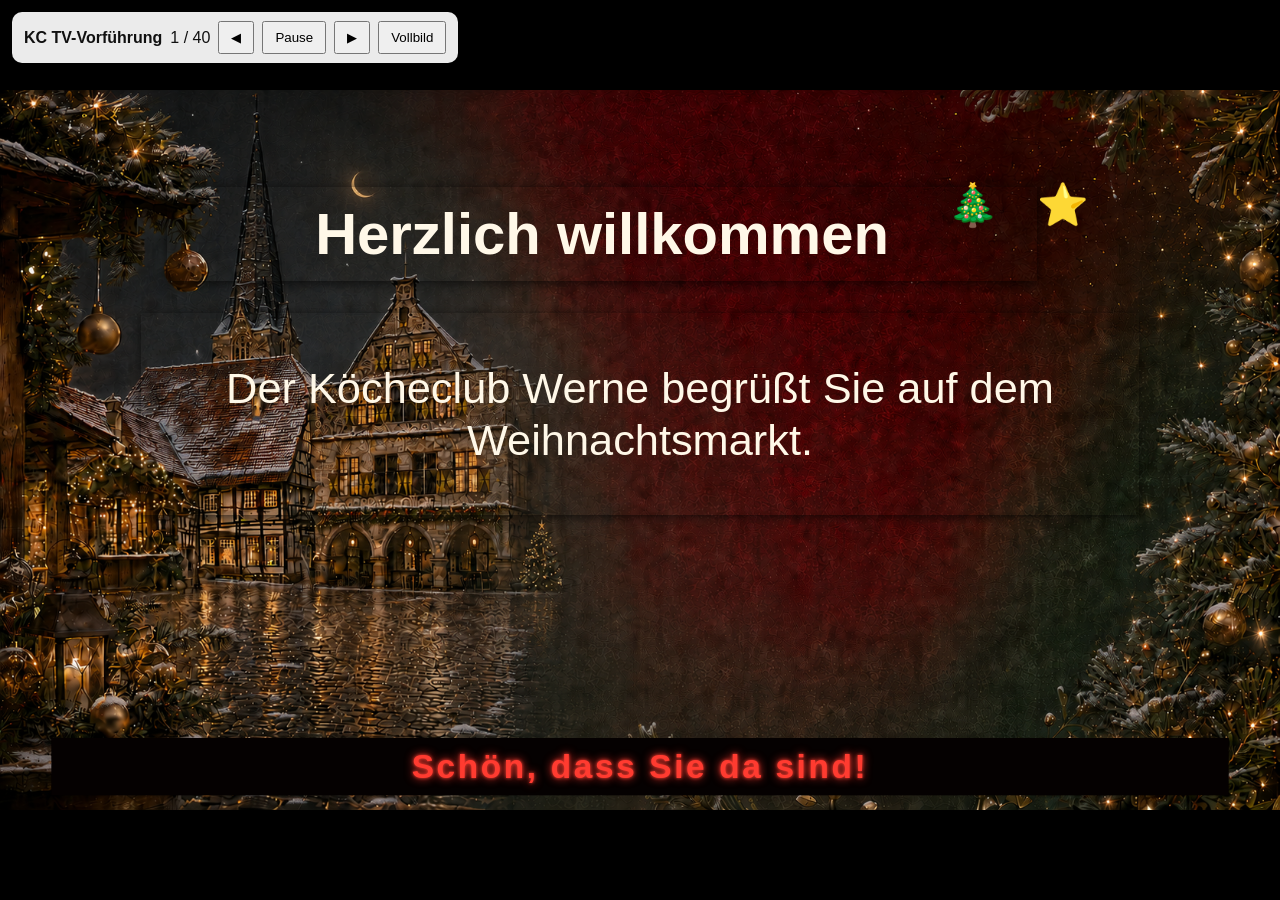
==== KC_TV_START.html @ e848ae27 "Add files via upload" ====
<!doctype html><html lang="de"><head><meta charset="utf-8"><meta name="viewport" content="width=device-width,initial-scale=1"><title>KC Weihnachtsmarkt · TV-Vorführung</title><link rel="stylesheet" href="kc-tv-player.css"><script src="kasse-presentation-data.js"></script></head><body><main id="tvStage"></main><div id="tvControls"><strong>KC TV-Vorführung</strong><span id="tvCounter"></span><button id="tvPrev">◀</button><button id="tvPause">Pause</button><button id="tvNext">▶</button><button id="tvFullscreen">Vollbild</button></div><script src="kc-tv-player.js"></script></body></html>
---- kc-tv-player.css ----
*{box-sizing:border-box}html,body{margin:0;width:100%;height:100%;overflow:hidden;background:#000;font-family:Arial,"Segoe UI",sans-serif}#tvStage{position:absolute;inset:0;overflow:hidden;transform-origin:top left;background:#120d0d}.tvBackground{position:absolute;inset:0;background-position:center;background-repeat:no-repeat;z-index:0}.tvItem{position:absolute;display:flex;align-items:center;white-space:pre-line;overflow:hidden;padding:6px;z-index:10}.tvItem.image{background-position:center;background-repeat:no-repeat}.tvItem.table{display:block;padding:0}.tvItem table{width:100%;height:100%;border-collapse:separate;border-spacing:0;table-layout:fixed}.tvItem th,.tvItem td{overflow:hidden}.tvItem[data-original-role=memberQuote]{padding:28px 42px!important;line-height:1.25;border:0!important;border-left:4px solid #e9b84a!important;border-radius:0 20px 20px 0!important}.tvItem[data-original-role=memberDuty]{padding:14px 24px!important;line-height:1.2}.tvItem[data-original-role=title]{padding:0!important;line-height:1.05}.tvItem[data-original-role=body]{padding:0!important;line-height:1.2}.tvItem[data-original-role=photo]{background-position:center top}.tvItem[data-original-role=decoration]{padding:0;overflow:visible}.tvItem[data-original-role=ticker]{padding:0 18px;color:#ff3b30!important;text-shadow:0 0 5px #ff3b30,0 0 14px #ff3b30;letter-spacing:.08em}.tvFx{position:absolute;inset:0;overflow:hidden;pointer-events:none;z-index:30}.tvFx i{position:absolute;font-style:normal;animation:fall var(--dur) linear infinite;animation-delay:var(--delay);filter:drop-shadow(0 0 6px #fff);opacity:.82}@keyframes fall{from{transform:translateY(-15vh) rotate(0)}to{transform:translateY(120vh) rotate(360deg)}}.tvFx.glitter i,.tvFx.gold-dust i{animation:spark 2.5s ease-in-out infinite}@keyframes spark{0%,100%{opacity:.1;transform:scale(.6)}50%{opacity:1;transform:scale(1.5)}}#tvControls{position:fixed;left:12px;top:12px;z-index:100;display:flex;align-items:center;gap:8px;padding:9px 12px;border-radius:10px;background:rgba(255,255,255,.92);color:#111;box-shadow:0 5px 20px #0007;transition:opacity .3s}#tvControls button{padding:7px 11px}body.controlsHidden #tvControls{opacity:0;pointer-events:none}
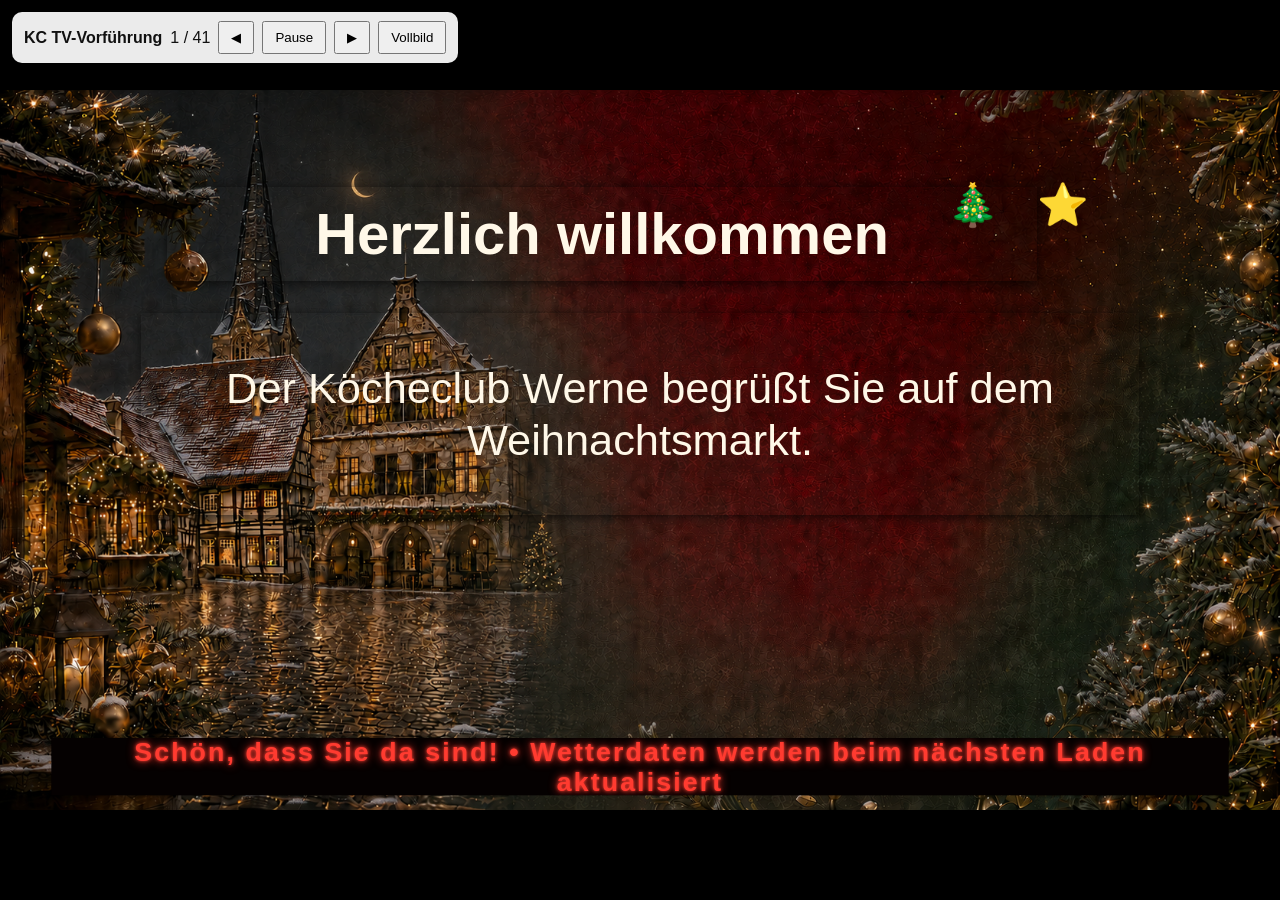
==== commit 89627028: "Add files via upload" ====
--- a/KC_TV_START.html
+++ b/KC_TV_START.html
@@ -1 +1 @@
-<!doctype html><html lang="de"><head><meta charset="utf-8"><meta name="viewport" content="width=device-width,initial-scale=1"><title>KC Weihnachtsmarkt · TV-Vorführung</title><link rel="stylesheet" href="kc-tv-player.css"><script src="kasse-presentation-data.js"></script></head><body><main id="tvStage"></main><div id="tvControls"><strong>KC TV-Vorführung</strong><span id="tvCounter"></span><button id="tvPrev">◀</button><button id="tvPause">Pause</button><button id="tvNext">▶</button><button id="tvFullscreen">Vollbild</button></div><script src="kc-tv-player.js"></script></body></html>
+<!doctype html><html lang="de"><head><meta charset="utf-8"><meta name="viewport" content="width=device-width,initial-scale=1"><title>KC Weihnachtsmarkt · TV-Vorführung</title><link rel="stylesheet" href="kc-tv-player.css"><link rel="stylesheet" href="kc-tv-extras.css"><script src="kasse-presentation-data.js"></script></head><body><main id="tvStage"></main><div id="tvControls"><strong>KC TV-Vorführung</strong><span id="tvCounter"></span><button id="tvPrev">◀</button><button id="tvPause">Pause</button><button id="tvNext">▶</button><button id="tvFullscreen">Vollbild</button></div><script src="kc-tv-player.js"></script></body></html>
--- a/kc-tv-extras.css
+++ b/kc-tv-extras.css
@@ -0,0 +1 @@
+.tvItem[data-original-role=weatherCard]{align-items:center!important;justify-content:center!important;text-align:center!important;line-height:1.3;padding:28px!important;text-shadow:0 3px 12px #000}.tvFx.laser-show{z-index:24;overflow:hidden;background:radial-gradient(circle at 50% 100%,rgba(30,15,55,.5),transparent 65%)}.tvFx.laser-show i{left:50%;top:92%;width:4px;height:120%;transform-origin:50% 100%;transform:translate(-50%,-100%) rotate(var(--angle));background:linear-gradient(to top,#fff,hsl(calc(var(--angle) * 3) 100% 60%),transparent);box-shadow:0 0 12px currentColor;animation:laserSweep 2.8s ease-in-out infinite alternate;animation-delay:var(--delay)}@keyframes laserSweep{to{filter:hue-rotate(220deg);transform:translate(-50%,-100%) rotate(calc(var(--angle) + 18deg))}}.tvFx.fireworks{z-index:26}.tvFx.fireworks b{position:absolute;color:var(--color);font:100px/1 serif;text-shadow:0 0 8px currentColor,0 0 22px currentColor,35px 8px 0 currentColor,-35px 8px 0 currentColor,0 38px 0 currentColor,25px -25px 0 currentColor,-25px -25px 0 currentColor;animation:fireworkBurst 2.8s ease-out infinite;animation-delay:var(--delay);opacity:0}@keyframes fireworkBurst{0%{opacity:0;transform:scale(.08)}25%{opacity:1}75%{opacity:.85;transform:scale(1)}100%{opacity:0;transform:scale(1.35) translateY(35px)}}
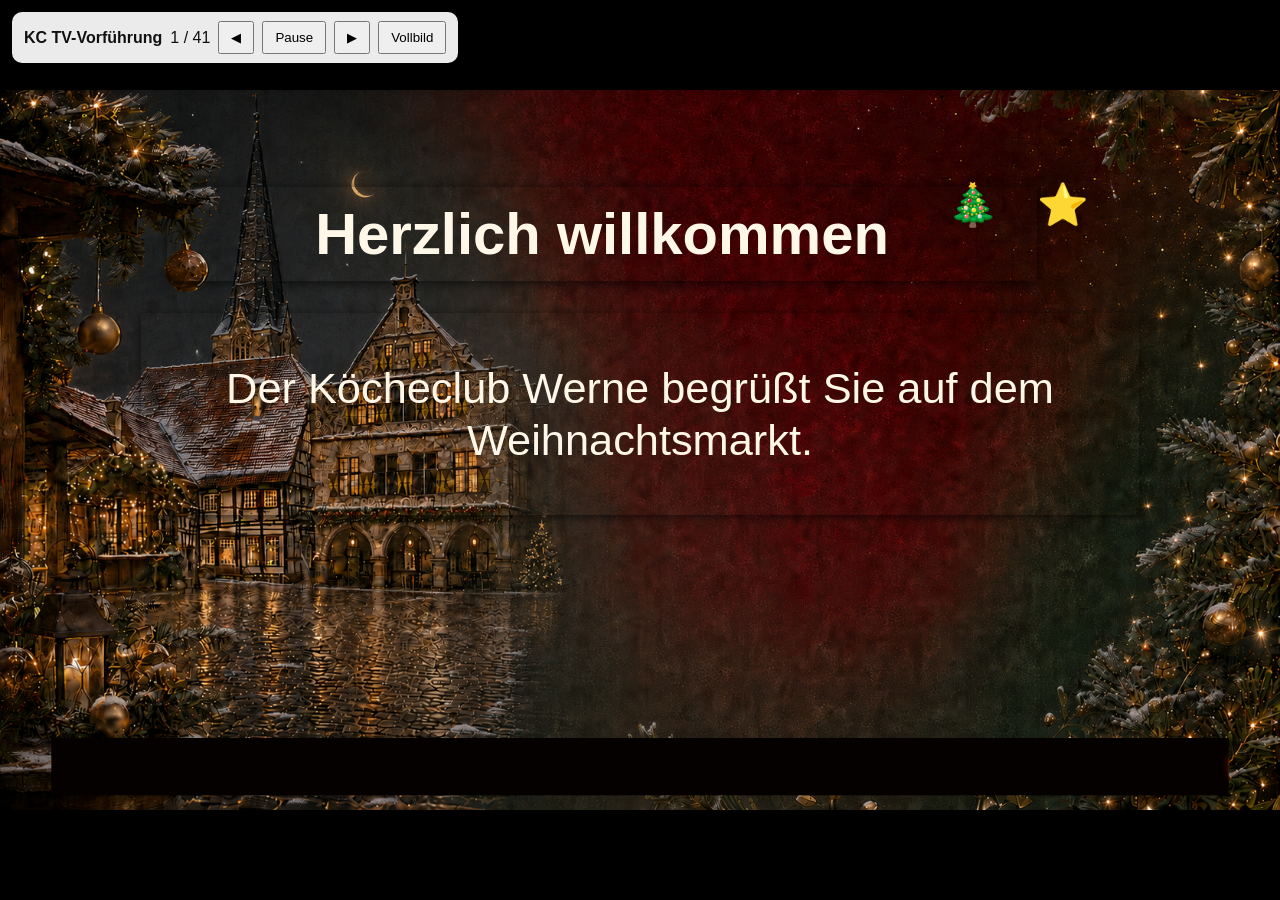
==== commit ae2af357: "Add files via upload" ====
--- a/KC_TV_START.html
+++ b/KC_TV_START.html
@@ -1 +1 @@
-<!doctype html><html lang="de"><head><meta charset="utf-8"><meta name="viewport" content="width=device-width,initial-scale=1"><title>KC Weihnachtsmarkt · TV-Vorführung</title><link rel="stylesheet" href="kc-tv-player.css"><link rel="stylesheet" href="kc-tv-extras.css"><script src="kasse-presentation-data.js"></script></head><body><main id="tvStage"></main><div id="tvControls"><strong>KC TV-Vorführung</strong><span id="tvCounter"></span><button id="tvPrev">◀</button><button id="tvPause">Pause</button><button id="tvNext">▶</button><button id="tvFullscreen">Vollbild</button></div><script src="kc-tv-player.js"></script></body></html>
+<!doctype html><html lang="de"><head><meta charset="utf-8"><meta name="viewport" content="width=device-width,initial-scale=1"><title>KC Weihnachtsmarkt · TV-Vorführung</title><link rel="stylesheet" href="kc-tv-player.css"><link rel="stylesheet" href="kc-tv-extras.css"><script src="kasse-presentation-data.js"></script></head><body><main id="tvStage"></main><div id="tvControls"><strong>KC TV-Vorführung</strong><span id="tvCounter"></span><button id="tvPrev">◀</button><button id="tvPause">Pause</button><button id="tvNext">▶</button><button id="tvFullscreen">Vollbild</button></div><script src="kc-tv-player.js"></script><script src="kc-tv-ticker.js"></script></body></html>
--- a/kc-tv-extras.css
+++ b/kc-tv-extras.css
@@ -1 +1,2 @@
 .tvItem[data-original-role=weatherCard]{align-items:center!important;justify-content:center!important;text-align:center!important;line-height:1.3;padding:28px!important;text-shadow:0 3px 12px #000}.tvFx.laser-show{z-index:24;overflow:hidden;background:radial-gradient(circle at 50% 100%,rgba(30,15,55,.5),transparent 65%)}.tvFx.laser-show i{left:50%;top:92%;width:4px;height:120%;transform-origin:50% 100%;transform:translate(-50%,-100%) rotate(var(--angle));background:linear-gradient(to top,#fff,hsl(calc(var(--angle) * 3) 100% 60%),transparent);box-shadow:0 0 12px currentColor;animation:laserSweep 2.8s ease-in-out infinite alternate;animation-delay:var(--delay)}@keyframes laserSweep{to{filter:hue-rotate(220deg);transform:translate(-50%,-100%) rotate(calc(var(--angle) + 18deg))}}.tvFx.fireworks{z-index:26}.tvFx.fireworks b{position:absolute;color:var(--color);font:100px/1 serif;text-shadow:0 0 8px currentColor,0 0 22px currentColor,35px 8px 0 currentColor,-35px 8px 0 currentColor,0 38px 0 currentColor,25px -25px 0 currentColor,-25px -25px 0 currentColor;animation:fireworkBurst 2.8s ease-out infinite;animation-delay:var(--delay);opacity:0}@keyframes fireworkBurst{0%{opacity:0;transform:scale(.08)}25%{opacity:1}75%{opacity:.85;transform:scale(1)}100%{opacity:0;transform:scale(1.35) translateY(35px)}}
+.tvItem.ticker{display:block!important;overflow:hidden!important;white-space:nowrap!important}.tvTickerTrack{position:absolute;top:50%;left:100%;display:inline-block;min-width:max-content;white-space:nowrap;transform:translateY(-50%);animation:tvTickerLeft var(--ticker-duration,18s) linear infinite;will-change:transform}.tvTickerTrack[data-direction=right]{left:auto;right:100%;animation-name:tvTickerRight}@keyframes tvTickerLeft{from{transform:translate(0,-50%)}to{transform:translate(calc(-100% - 1920px),-50%)}}@keyframes tvTickerRight{from{transform:translate(0,-50%)}to{transform:translate(calc(100% + 1920px),-50%)}}
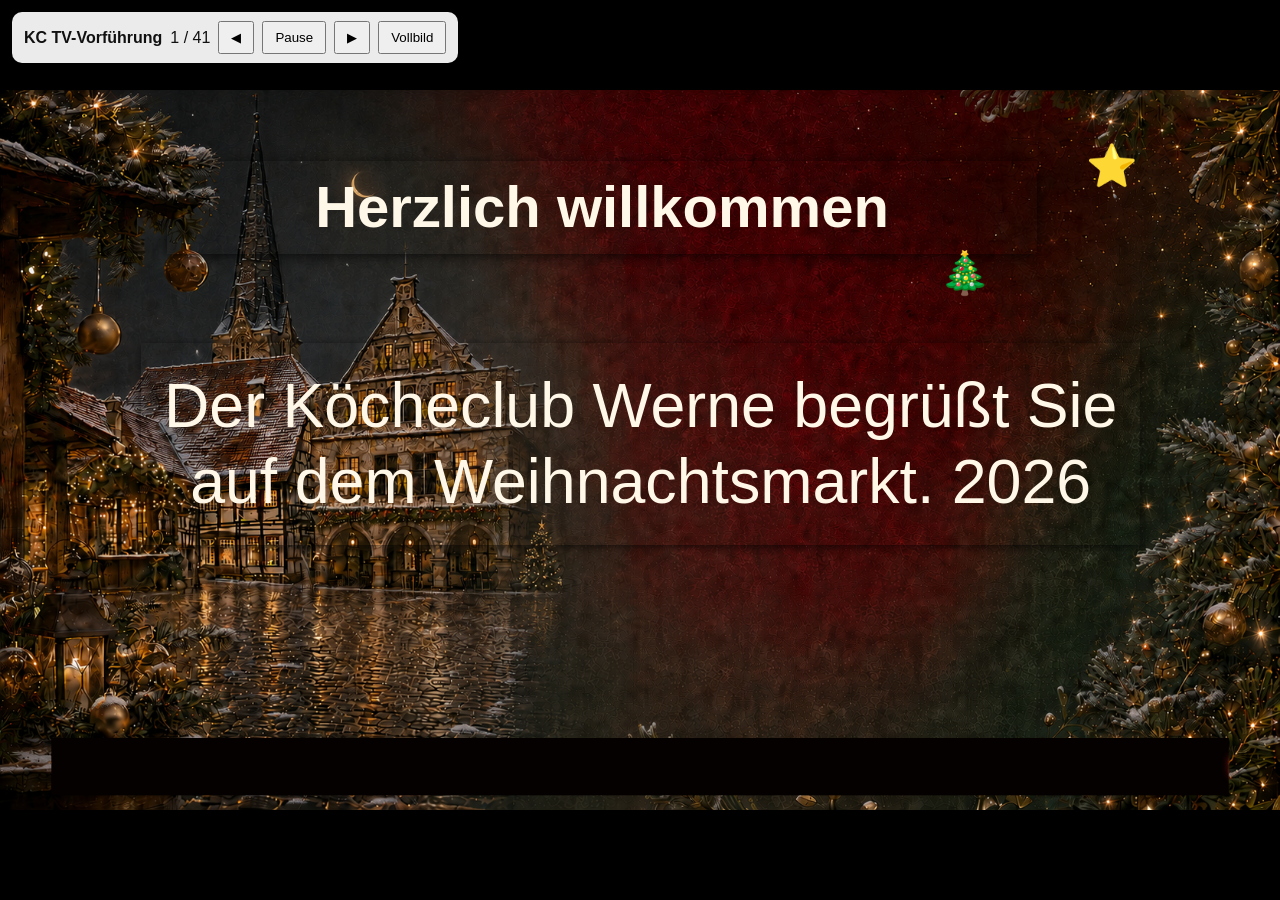
==== commit 1c71257d: "Add files via upload" ====
--- a/KC_TV_START.html
+++ b/KC_TV_START.html
@@ -1 +1 @@
-<!doctype html><html lang="de"><head><meta charset="utf-8"><meta name="viewport" content="width=device-width,initial-scale=1"><title>KC Weihnachtsmarkt · TV-Vorführung</title><link rel="stylesheet" href="kc-tv-player.css"><link rel="stylesheet" href="kc-tv-extras.css"><script src="kasse-presentation-data.js"></script></head><body><main id="tvStage"></main><div id="tvControls"><strong>KC TV-Vorführung</strong><span id="tvCounter"></span><button id="tvPrev">◀</button><button id="tvPause">Pause</button><button id="tvNext">▶</button><button id="tvFullscreen">Vollbild</button></div><script src="kc-tv-player.js"></script><script src="kc-tv-ticker.js"></script></body></html>
+<!doctype html><html lang="de"><head><meta charset="utf-8"><meta name="viewport" content="width=device-width,initial-scale=1"><title>KC Weihnachtsmarkt · TV-Vorführung</title><link rel="stylesheet" href="kc-tv-player.css"><link rel="stylesheet" href="kc-tv-extras.css"><script src="kasse-presentation-data.js"></script></head><body><main id="tvStage"></main><div id="tvControls"><strong>KC TV-Vorführung</strong><span id="tvCounter"></span><button id="tvPrev">◀</button><button id="tvPause">Pause</button><button id="tvNext">▶</button><button id="tvFullscreen">Vollbild</button></div><script src="kc-tv-player.js"></script><script src="kc-tv-ticker.js"></script><script src="kc-tv-weather-scenes.js"></script></body></html>
--- a/kc-tv-extras.css
+++ b/kc-tv-extras.css
@@ -1,2 +1,3 @@
 .tvItem[data-original-role=weatherCard]{align-items:center!important;justify-content:center!important;text-align:center!important;line-height:1.3;padding:28px!important;text-shadow:0 3px 12px #000}.tvFx.laser-show{z-index:24;overflow:hidden;background:radial-gradient(circle at 50% 100%,rgba(30,15,55,.5),transparent 65%)}.tvFx.laser-show i{left:50%;top:92%;width:4px;height:120%;transform-origin:50% 100%;transform:translate(-50%,-100%) rotate(var(--angle));background:linear-gradient(to top,#fff,hsl(calc(var(--angle) * 3) 100% 60%),transparent);box-shadow:0 0 12px currentColor;animation:laserSweep 2.8s ease-in-out infinite alternate;animation-delay:var(--delay)}@keyframes laserSweep{to{filter:hue-rotate(220deg);transform:translate(-50%,-100%) rotate(calc(var(--angle) + 18deg))}}.tvFx.fireworks{z-index:26}.tvFx.fireworks b{position:absolute;color:var(--color);font:100px/1 serif;text-shadow:0 0 8px currentColor,0 0 22px currentColor,35px 8px 0 currentColor,-35px 8px 0 currentColor,0 38px 0 currentColor,25px -25px 0 currentColor,-25px -25px 0 currentColor;animation:fireworkBurst 2.8s ease-out infinite;animation-delay:var(--delay);opacity:0}@keyframes fireworkBurst{0%{opacity:0;transform:scale(.08)}25%{opacity:1}75%{opacity:.85;transform:scale(1)}100%{opacity:0;transform:scale(1.35) translateY(35px)}}
 .tvItem.ticker{display:block!important;overflow:hidden!important;white-space:nowrap!important}.tvTickerTrack{position:absolute;top:50%;left:100%;display:inline-block;min-width:max-content;white-space:nowrap;transform:translateY(-50%);animation:tvTickerLeft var(--ticker-duration,18s) linear infinite;will-change:transform}.tvTickerTrack[data-direction=right]{left:auto;right:100%;animation-name:tvTickerRight}@keyframes tvTickerLeft{from{transform:translate(0,-50%)}to{transform:translate(calc(-100% - 1920px),-50%)}}@keyframes tvTickerRight{from{transform:translate(0,-50%)}to{transform:translate(calc(100% + 1920px),-50%)}}
+.tvWeatherScene{position:absolute;inset:0;z-index:4;pointer-events:none;overflow:hidden}.tvWeatherScene.rain,.tvWeatherScene.storm{background:linear-gradient(rgba(20,40,65,.42),rgba(8,18,35,.55))}.tvWeatherScene.rain i,.tvWeatherScene.storm i{position:absolute;top:-15%;width:3px;height:55px;background:linear-gradient(transparent,#8bd7ff);animation:weatherRain 1.2s linear infinite}.tvWeatherScene.rain i:nth-child(7n),.tvWeatherScene.storm i:nth-child(7n){left:10%}.tvWeatherScene.rain i:nth-child(7n+1),.tvWeatherScene.storm i:nth-child(7n+1){left:24%;animation-delay:-.3s}.tvWeatherScene.rain i:nth-child(7n+2),.tvWeatherScene.storm i:nth-child(7n+2){left:38%;animation-delay:-.7s}.tvWeatherScene.rain i:nth-child(7n+3),.tvWeatherScene.storm i:nth-child(7n+3){left:52%;animation-delay:-.1s}.tvWeatherScene.rain i:nth-child(7n+4),.tvWeatherScene.storm i:nth-child(7n+4){left:66%;animation-delay:-.8s}.tvWeatherScene.rain i:nth-child(7n+5),.tvWeatherScene.storm i:nth-child(7n+5){left:80%;animation-delay:-.5s}.tvWeatherScene.rain i:nth-child(7n+6),.tvWeatherScene.storm i:nth-child(7n+6){left:94%;animation-delay:-1s}@keyframes weatherRain{to{transform:translate(-120px,1250px)}}.tvWeatherScene.snow b{position:absolute;top:-8%;color:#fff;font-size:34px;animation:weatherSnow 7s linear infinite}.tvWeatherScene.snow b:nth-child(6n){left:8%}.tvWeatherScene.snow b:nth-child(6n+1){left:25%;animation-delay:-2s}.tvWeatherScene.snow b:nth-child(6n+2){left:42%;animation-delay:-5s}.tvWeatherScene.snow b:nth-child(6n+3){left:59%;animation-delay:-1s}.tvWeatherScene.snow b:nth-child(6n+4){left:76%;animation-delay:-4s}.tvWeatherScene.snow b:nth-child(6n+5){left:93%;animation-delay:-6s}@keyframes weatherSnow{to{transform:translate(90px,1200px) rotate(360deg)}}.tvWeatherScene.sun{background:radial-gradient(circle at 84% 18%,rgba(255,230,90,.55),transparent 22%)}.tvWeatherScene.sun strong{position:absolute;right:7%;top:5%;font-size:180px;color:#ffd84f;text-shadow:0 0 50px #ffd84f;animation:sunPulse 3s ease-in-out infinite alternate}@keyframes sunPulse{to{transform:scale(1.08);filter:brightness(1.25)}}.tvWeatherScene.cloud em,.tvWeatherScene.fog em{position:absolute;left:-10%;width:120%;height:130px;background:linear-gradient(90deg,transparent,rgba(220,235,245,.28),transparent);filter:blur(18px);animation:weatherCloud 12s linear infinite}.tvWeatherScene.cloud em:nth-child(2),.tvWeatherScene.fog em:nth-child(2){top:25%;animation-delay:-4s}.tvWeatherScene.cloud em:nth-child(3),.tvWeatherScene.fog em:nth-child(3){top:55%;animation-delay:-8s}@keyframes weatherCloud{to{transform:translateX(18%)}}.tvWeatherScene.storm strong{position:absolute;right:14%;top:14%;font-size:220px;color:#fff8a8;text-shadow:0 0 35px #fff;animation:lightning 3s steps(1) infinite}@keyframes lightning{0%,88%,100%{opacity:0}90%,94%{opacity:1}}
